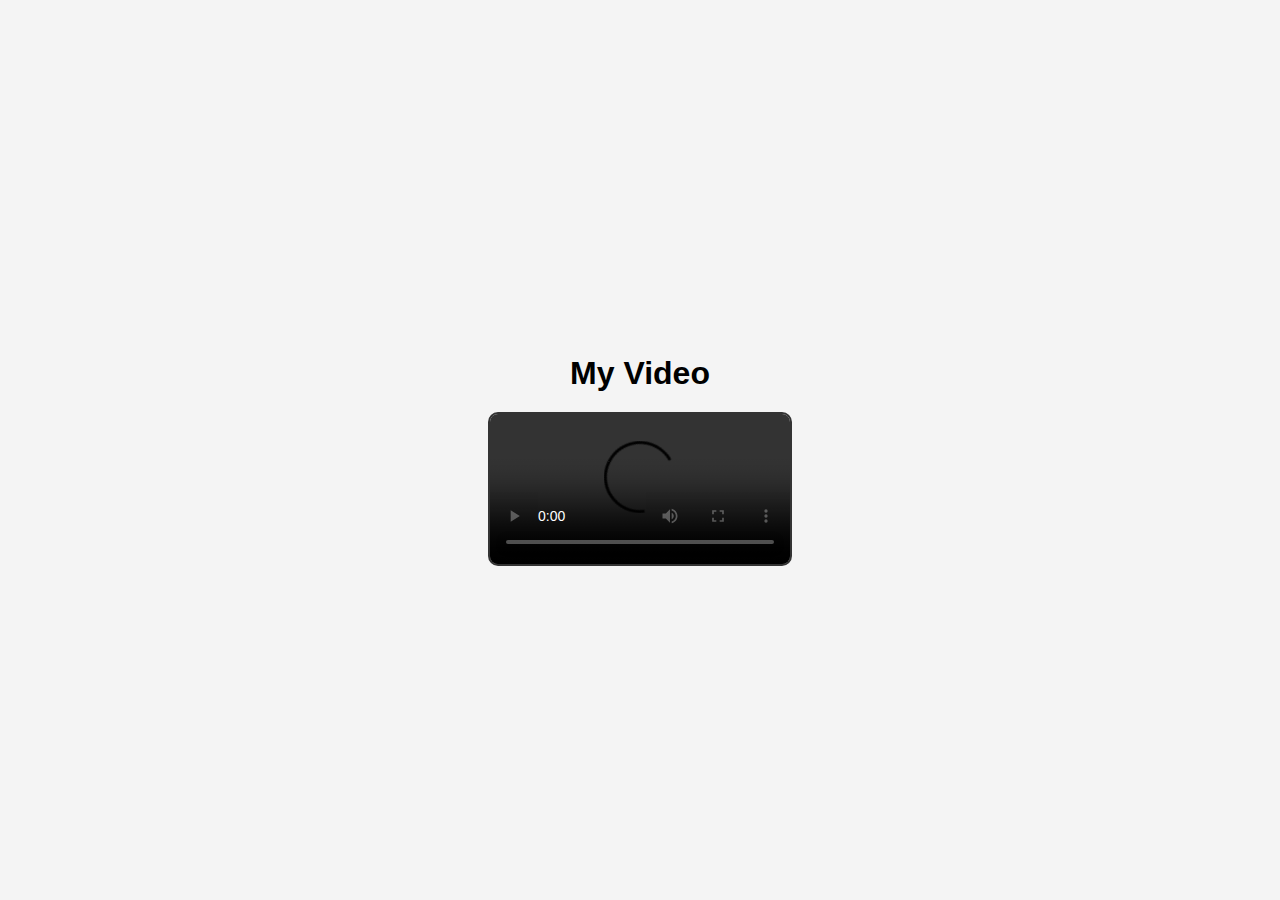
==== index.html @ 2e3f323f "Aka" ====
<!DOCTYPE html>
<html lang="en">
<head>
    <meta charset="UTF-8">
    <meta name="viewport" content="width=device-width, initial-scale=1.0">
    <title>Video Hosting</title>
    <style>
        body {
            font-family: Arial, sans-serif;
            display: flex;
            flex-direction: column;
            align-items: center;
            justify-content: center;
            height: 100vh;
            margin: 0;
            background-color: #f4f4f4;
        }
        video {
            max-width: 90%;
            border: 2px solid #333;
            border-radius: 10px;
        }
        h1 {
            margin-bottom: 20px;
        }
    </style>
</head>
<body>
    <h1>My Video</h1>
    <video controls>
        <source src="myvideo.mp4" type="video/mp4">
        Your browser does not support the video tag.
    </video>
</body>
</html>
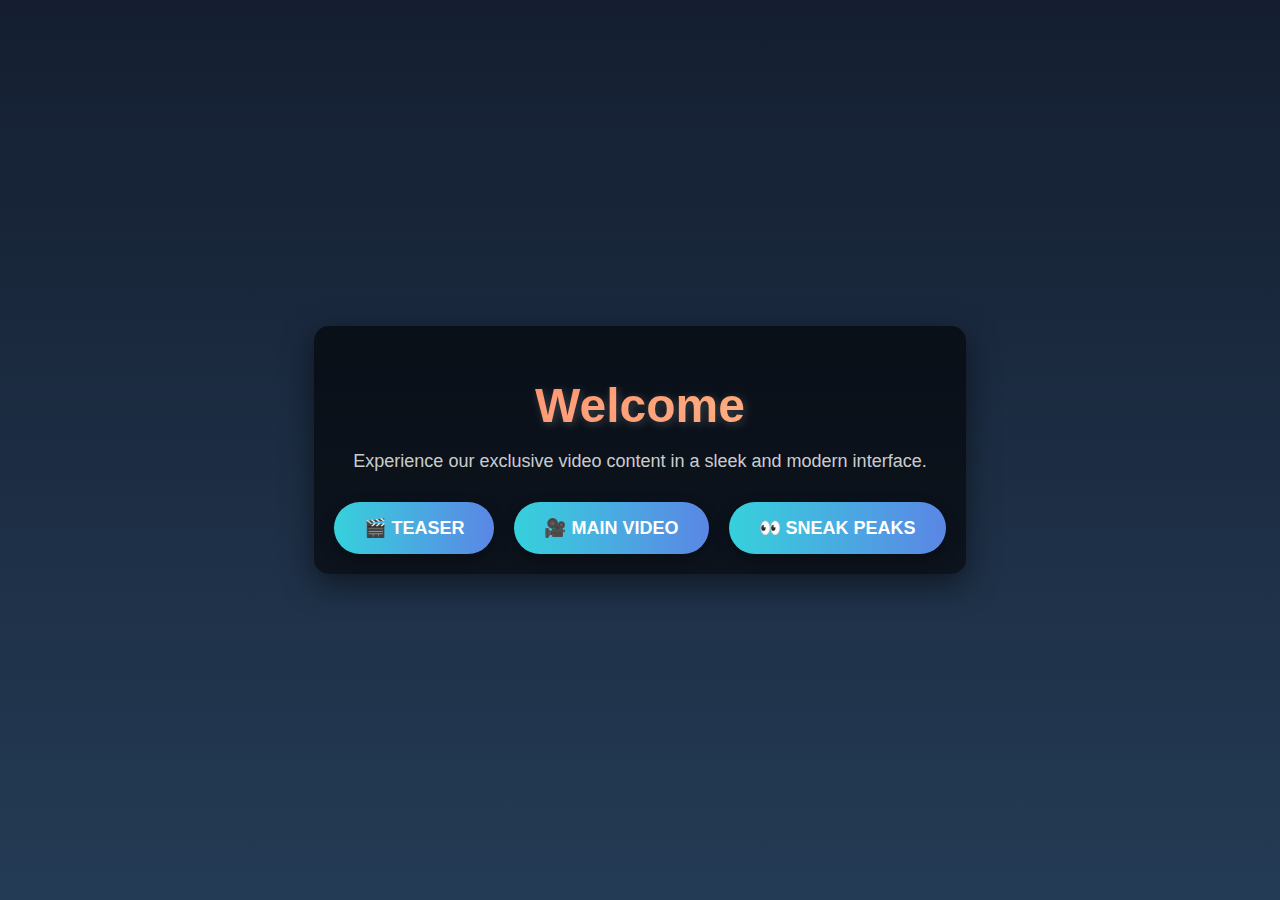
==== commit 41f6b01a: "aka new" ====
--- a/index.html
+++ b/index.html
@@ -1,36 +1,21 @@
-<!DOCTYPE html>
-<html lang="en">
-<head>
-    <meta charset="UTF-8">
-    <meta name="viewport" content="width=device-width, initial-scale=1.0">
-    <title>Video Hosting</title>
-    <style>
-        body {
-            font-family: Arial, sans-serif;
-            display: flex;
-            flex-direction: column;
-            align-items: center;
-            justify-content: center;
-            height: 100vh;
-            margin: 0;
-            background-color: #f4f4f4;
-        }
-        video {
-            max-width: 90%;
-            border: 2px solid #333;
-            border-radius: 10px;
-        }
-        h1 {
-            margin-bottom: 20px;
-        }
-    </style>
-</head>
-<body>
-    <h1>My Video</h1>
-    <video controls>
-        <source src="myvideo.mp4" type="video/mp4">
-        Your browser does not support the video tag.
-    </video>
-</body>
-</html>
-
+<!DOCTYPE html>
+<html lang="en">
+<head>
+    <meta charset="UTF-8">
+    <meta name="viewport" content="width=device-width, initial-scale=1.0">
+    <title>IRUKURATHELLAM AKKA</title>
+    <link rel="icon" type="image/x-icon" href="./iconn.png">
+    <link rel="stylesheet" href="styles.css">
+</head>
+<body>
+    <div class="hero">
+        <h1>Welcome</h1>
+        <p>Experience our exclusive video content in a sleek and modern interface.</p>
+        <div class="menu">
+            <a href="teaser.html">🎬 Teaser</a>
+            <a href="main.html">🎥 Main Video</a>
+            <a href="sneakpeaks.html">👀 Sneak Peaks</a>
+        </div>
+    </div>
+</body>
+</html>
--- a/styles.css
+++ b/styles.css
@@ -0,0 +1,113 @@
+/* General Body Styling */
+body {
+    font-family: 'Poppins', Arial, sans-serif;
+    margin: 0;
+    padding: 0;
+    background: linear-gradient(to bottom, #141e30, #243b55);
+    color: #ffffff;
+    display: flex;
+    justify-content: center;
+    align-items: center;
+    height: 100vh;
+    overflow: hidden;
+}
+
+/* Hero Section */
+.hero {
+    text-align: center;
+    max-width: 800px;
+    padding: 20px;
+    background: rgba(0, 0, 0, 0.6);
+    border-radius: 15px;
+    box-shadow: 0 10px 30px rgba(0, 0, 0, 0.5);
+    animation: fadeIn 2s ease;
+}
+
+/* Hero Title */
+.hero h1 {
+    font-size: 48px;
+    font-weight: 700;
+    margin-bottom: 10px;
+    background: linear-gradient(to right, #ff7e5f, #feb47b);
+    -webkit-background-clip: text;
+    color: transparent;
+    text-shadow: 2px 2px 10px rgba(255, 255, 255, 0.2);
+    animation: textGlow 1.5s infinite alternate;
+}
+
+/* Hero Description */
+.hero p {
+    font-size: 18px;
+    margin-bottom: 30px;
+    color: rgba(255, 255, 255, 0.8);
+}
+
+/* Menu Styling */
+.menu {
+    display: flex;
+    flex-wrap: wrap;
+    justify-content: center;
+    gap: 20px;
+}
+
+.menu a {
+    text-decoration: none;
+    color: #ffffff;
+    font-size: 18px;
+    font-weight: bold;
+    text-transform: uppercase;
+    padding: 15px 30px;
+    border-radius: 50px;
+    background: linear-gradient(90deg, #36d1dc, #5b86e5);
+    box-shadow: 0 5px 15px rgba(0, 0, 0, 0.3);
+    transition: transform 0.3s ease, box-shadow 0.3s ease;
+    animation: slideUp 1s ease forwards;
+}
+
+.menu a:hover {
+    transform: scale(1.1);
+    box-shadow: 0 8px 25px rgba(0, 0, 0, 0.5);
+    background: linear-gradient(90deg, #5b86e5, #36d1dc);
+}
+/* Animations */
+@keyframes fadeIn {
+    from {
+        opacity: 0;
+        transform: scale(0.9);
+    }
+    to {
+        opacity: 1;
+        transform: scale(1);
+    }
+}
+
+@keyframes textGlow {
+    from {
+        text-shadow: 2px 2px 10px rgba(255, 255, 255, 0.4);
+    }
+    to {
+        text-shadow: 2px 2px 20px rgba(255, 255, 255, 0.8);
+    }
+}
+
+@keyframes slideUp {
+    from {
+        opacity: 0;
+        transform: translateY(30px);
+    }
+    to {
+        opacity: 1;
+        transform: translateY(0);
+    }
+}
+
+/* Responsive Design */
+@media (max-width: 768px) {
+    .hero h1 {
+        font-size: 32px;
+    }
+    .menu a {
+        font-size: 16px;
+        padding: 10px 20px;
+    }
+}
